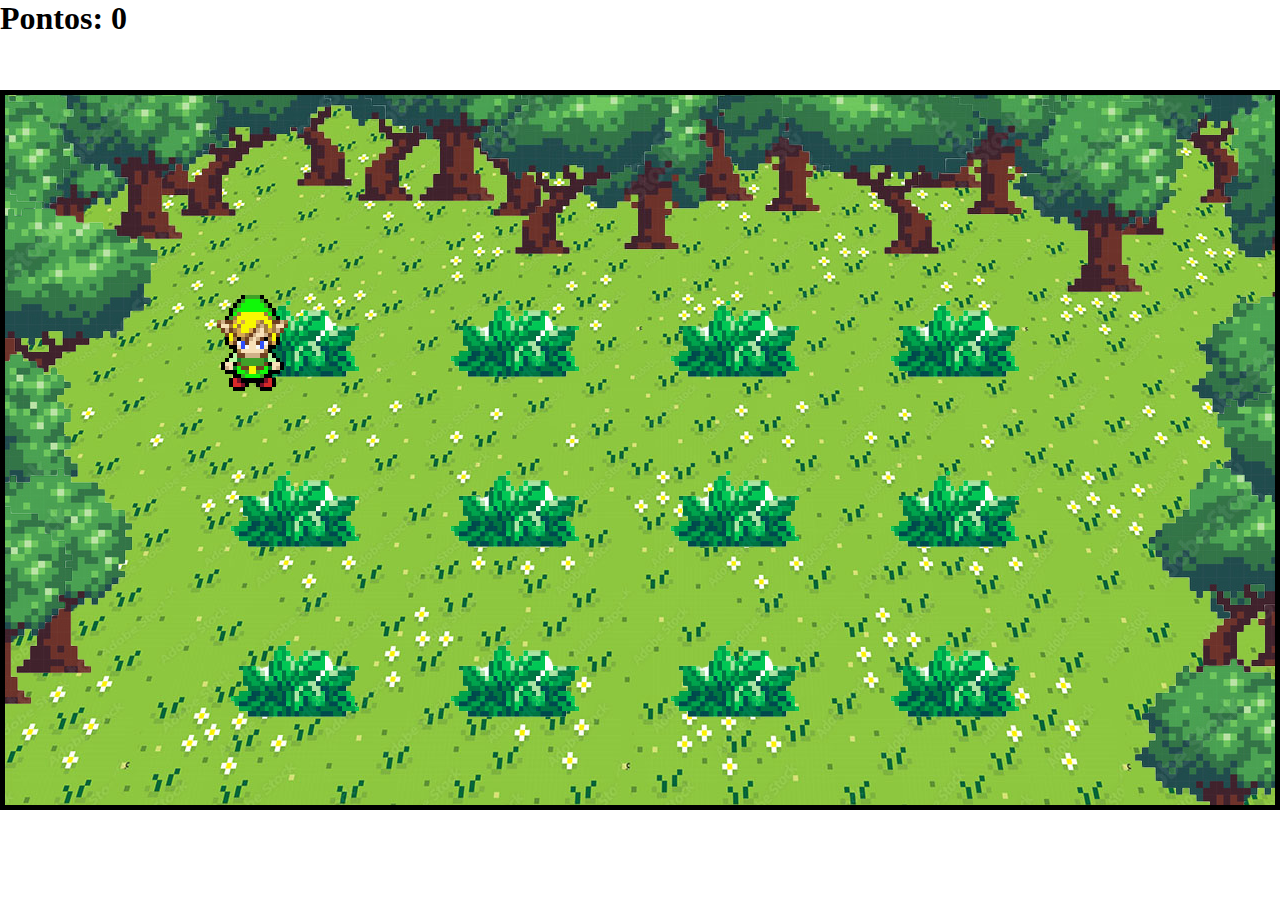
==== index.html @ 74672843 "Muita coisa" ====
<!DOCTYPE html>
<html lang="en">
<head>
    <meta charset="UTF-8">
    <meta name="viewport" content="width=device-width, initial-scale=1.0">
    <title>Document</title>
    <link rel="stylesheet" href="css/style.css">
</head>
<body>
    <div class="dados">
        <h1 id="pontos">Pontos: 0</h1>
    </div>
    <div id="wrapper">
        <canvas id="canvas1"></canvas>
        <img src="img/overlay.png" alt="overlay" id="overlay">
    </div>
    <img src="img/edd.png" alt="edd" id="edd">
    <img src="img/mato.png" alt="mato" id="mato">
    <img src="img/gato.png" alt="gato" id="gato">
    <img src="img/galinha.png" alt="galinha" id="galinha">
    <img src="img/pato.png" alt="pato" id="pato">
    <img src="img/vaca.png" alt="vaca" id="vaca">
    <img src="img/fantasma.png" alt="fantasma" id="fantasma">
    <img src="img/morcego.png" alt="morcego" id="morcego">
    <script src="js/script.js"></script>
</body>
</html>
---- css/style.css ----
*{
    margin: 0;
    padding: 0;
    box-sizing: border-box;
}

#wrapper{
    border: 5px solid black;
    width: 1280px;
    height: 720px;
    position: absolute;
    top: 50%;
    left: 50%;
    transform: translate(-50%, -50%);
    overflow: hidden;
}

canvas {
    background: url(../img/backgroundPW.jpg);
}

#overlay{
    position: absolute;
    top: 50%;
    left: 50%;
    transform: translate(-50%, -50%);
    pointer-events: none;
}

#edd, #mato, #gato, #galinha, #pato, #vaca, #fantasma, #morcego{
    display: none;
}
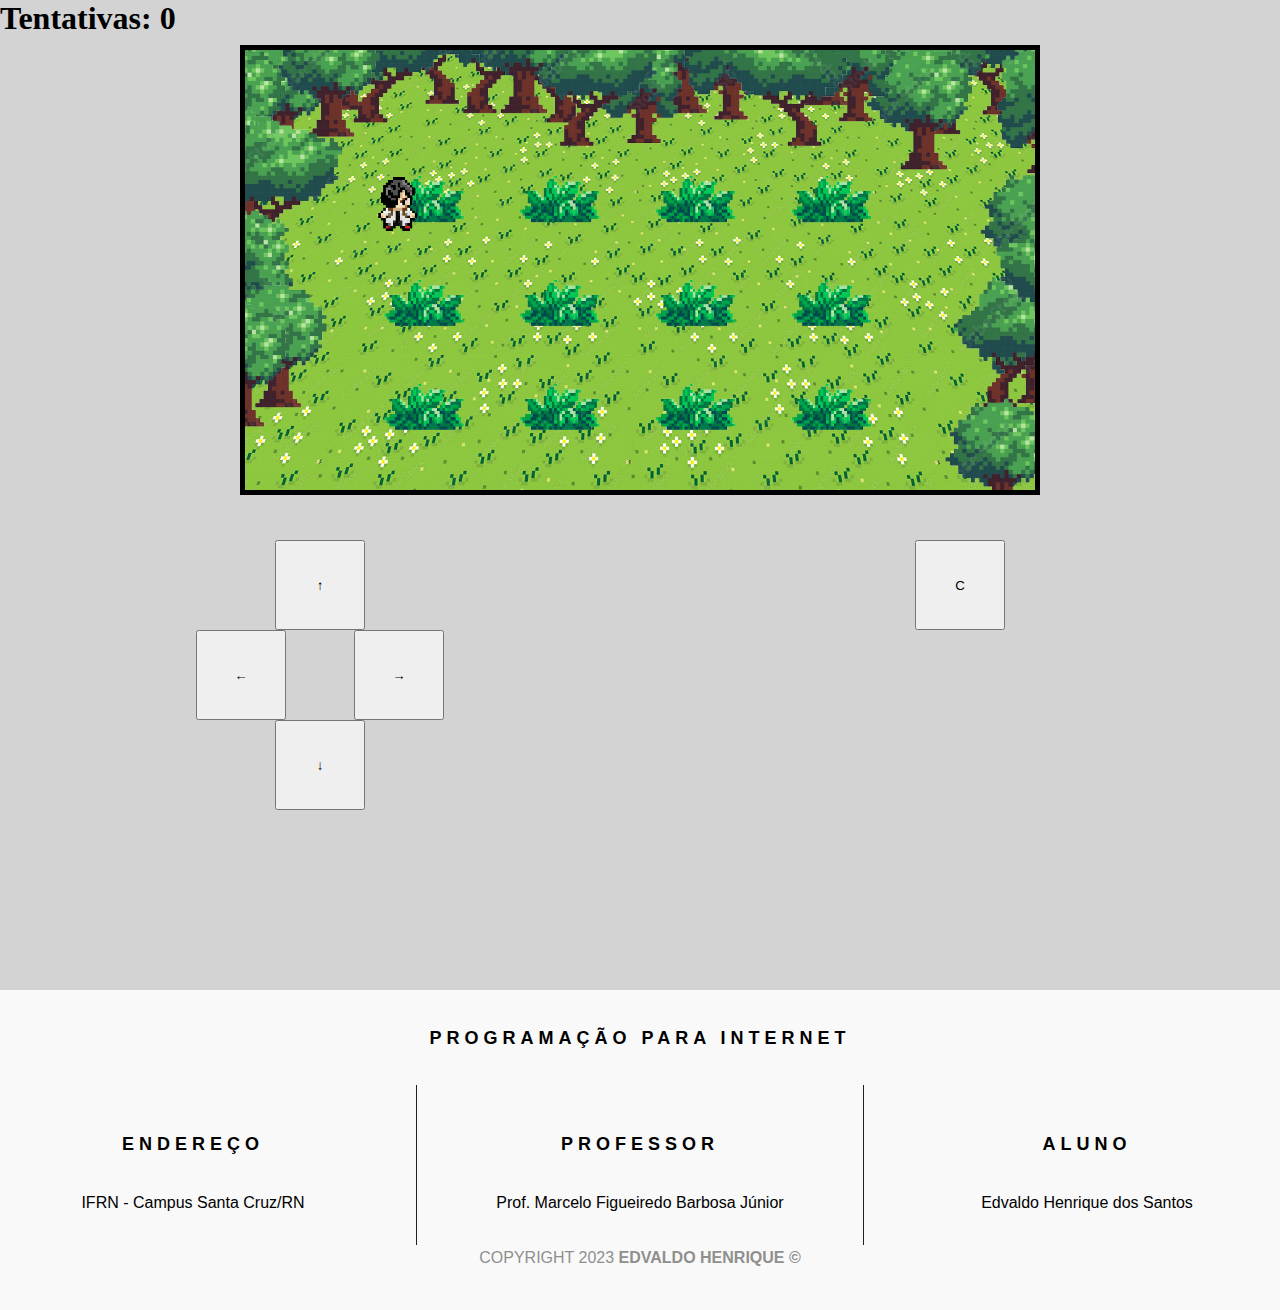
==== commit eec18635: "O jogo completo!" ====
--- a/index.html
+++ b/index.html
@@ -1,27 +1,87 @@
 <!DOCTYPE html>
 <html lang="en">
+
 <head>
     <meta charset="UTF-8">
     <meta name="viewport" content="width=device-width, initial-scale=1.0">
     <title>Document</title>
     <link rel="stylesheet" href="css/style.css">
+    <link rel="stylesheet" href="css/styleMobile.css">
 </head>
+
 <body>
-    <div class="dados">
-        <h1 id="pontos">Pontos: 0</h1>
+    <div class="jogodamemoria">
+        <div class="dados">
+            <h1 id="tentativas">Tentativas: 0</h1>
+        </div>
+        <div id="wrapper">
+            <canvas id="canvas1"></canvas>
+            <img src="img/overlay.png" alt="overlay" id="overlay">
+        </div>
     </div>
-    <div id="wrapper">
-        <canvas id="canvas1"></canvas>
-        <img src="img/overlay.png" alt="overlay" id="overlay">
+    <div class="controle">
+        <div class="esquerdaCon">
+            <div id="cima">
+                <button id="upArrow">↑</button>
+            </div>
+            <div class="meio">
+                <button id="leftArrow">←</button>
+                <button id="rightArrow">→</button>
+            </div>
+            <div class="baixo">
+            
+            <button id="downArrow">↓</button>
+            </div>
+        </div>
+        <div class="direitaCon">
+            <button id="keyC">C</button>
+        </div>
     </div>
-    <img src="img/edd.png" alt="edd" id="edd">
-    <img src="img/mato.png" alt="mato" id="mato">
-    <img src="img/gato.png" alt="gato" id="gato">
-    <img src="img/galinha.png" alt="galinha" id="galinha">
-    <img src="img/pato.png" alt="pato" id="pato">
-    <img src="img/vaca.png" alt="vaca" id="vaca">
-    <img src="img/fantasma.png" alt="fantasma" id="fantasma">
-    <img src="img/morcego.png" alt="morcego" id="morcego">
+    <div class="animais">
+        <img src="img/edd.png" alt="edd" id="edd">
+        <img src="img/mato.png" alt="mato" id="mato">
+        <img src="img/gato.png" alt="gato" id="gato">
+        <img src="img/galinha.png" alt="galinha" id="galinha">
+        <img src="img/pato.png" alt="pato" id="pato">
+        <img src="img/vaca.png" alt="vaca" id="vaca">
+        <img src="img/fantasma.png" alt="fantasma" id="fantasma">
+        <img src="img/morcego.png" alt="morcego" id="morcego">
+    </div>
+    <div></div>
+    <footer>
+        <div class="pezinho">
+            <h2>Programação para Internet</h2>
+            <div class="container">
+                <div class="divMetade">
+                    <div class="bloquinho">
+                        <h2>Endereço</h2>
+                        <p>IFRN - Campus Santa Cruz/RN</p>
+                    </div>
+                    <div class="divider">
+                        <img src="img/Linha.svg" title="Linha.svg" alt="Linha.svg">
+                    </div>
+                    <div class="bloquinho">
+                        <h2>Professor</h2>
+                        <p>Prof. Marcelo Figueiredo Barbosa Júnior</p>
+                    </div>
+                    <div class="divider">
+                        <img src="img/Linha.svg" title="Linha.svg" alt="Linha.svg">
+                    </div>
+                    <div class="bloquinho">
+                        <h2>Aluno</h2>
+                        <p>Edvaldo Henrique dos Santos</p>
+                    </div>
+                </div>
+            </div>
+        </div>
+        <div class="divisor">
+            <span class="divisor-linha"></span>
+        </div>
+        <div class="copyright">
+            <p>COPYRIGHT 2023 <strong>EDVALDO HENRIQUE &copy;</strong></p>
+        </div>
+    </footer>
     <script src="js/script.js"></script>
 </body>
+
 </html>--- a/css/style.css
+++ b/css/style.css
@@ -4,29 +4,135 @@
     box-sizing: border-box;
 }
 
-#wrapper{
-    border: 5px solid black;
-    width: 1280px;
-    height: 720px;
-    position: absolute;
-    top: 50%;
-    left: 50%;
-    transform: translate(-50%, -50%);
-    overflow: hidden;
+body{
+    background-color: #D3D3D3;
 }
 
-canvas {
-    background: url(../img/backgroundPW.jpg);
+.jogodamemoria {
+    height: 50vh;
+    width: 100%;
+    margin-bottom: 10vh;
 }
 
-#overlay{
+.dados {
+    height: 20vh;
+    width: 100%;
+}
+
+#wrapper {
+    max-width: 100vw;
+    border: 5px solid black;
+    position: absolute;
+    top: 5%;
+    left: 50%;
+    transform: translateX(-50%);
+    width: calc(50vh * (1280 / 720));
+    height: 50vh;
+    overflow: hidden;
+  }
+
+canvas {
+    background: url(../img/backgroundPW.jpg) center/cover;
+    width: 100%;
+    height: 100%;
+}
+
+#overlay {
     position: absolute;
     top: 50%;
     left: 50%;
     transform: translate(-50%, -50%);
     pointer-events: none;
+    width: 100%;
+    height: auto;
 }
 
 #edd, #mato, #gato, #galinha, #pato, #vaca, #fantasma, #morcego{
     display: none;
-}+}
+
+.controle{
+    height: 50vh;
+    width: 100%;
+    display: flex;
+    justify-content: center;
+    text-align: center;
+}
+
+.controle .esquerdaCon{
+    height: 100%;
+    width: 50vw;
+}
+.controle .direitaCon{
+    height: 100%;
+    width: 50vw;
+}
+
+.controle button{
+    height: 10vh;
+    width: 10vh;
+    margin: 0 2.5vw 0 2.5vw;
+}
+
+footer{
+    background-color: #f9f9f9;
+    padding: 20px 0 20px 0;
+}
+
+.copyright {
+    text-align: center;
+    margin-bottom: 20px;
+    color: #8F8F8E;
+    font-family: "Avenir", Sans-serif;
+    font-size: 16px;
+    font-weight: normal;
+    line-height: 25px;
+  }
+  
+  .pezinho h2 {
+    text-align: center;
+    font-family: 'Poppins', sans-serif;
+    font-weight: 600;
+    text-transform: uppercase;
+    font-size: 18px;
+    letter-spacing: 5px;
+    box-sizing: border-box;
+    margin-top: 1em;
+    margin-bottom: 2em;
+  }
+  
+  .pezinho .divMetade {
+    display: flex;
+    align-items: center;
+    justify-content: center;
+    text-align: center;
+  }
+  
+  .pezinho .divider {
+    display: none;
+  }
+  
+  .pezinho .divider {
+    width: 1px;
+    height: 100%;
+    margin: 0 30px;
+    display: flex;
+    align-items: center;
+  }
+  
+  .pezinho .divider img {
+    height: 10em;
+    width: 100%;
+    object-fit: cover;
+  }
+  
+  .bloquinho {
+    width: 400px;
+  }
+  
+  .bloquinho p {
+    font-size: 1rem;
+    font-family: "Avenir", Sans-serif;
+    font-weight: 400;
+    line-height: 1.5;
+  }--- a/css/styleMobile.css
+++ b/css/styleMobile.css
@@ -0,0 +1,109 @@
+@media screen and (max-width: 700px) {
+  *{
+    margin: 0;
+    padding: 0;
+    box-sizing: border-box;
+}
+
+.jogodamemoria {
+    height: 50vh;
+    width: 100%;
+    margin-bottom: 10vh;
+}
+
+.dados {
+    height: 20vh;
+    width: 100%;
+}
+
+#wrapper {
+  border: 5px solid black;
+  position: absolute;
+  top: 0;
+  left: 50%;
+  transform: translateX(-50%);
+  width: calc(50vh * (1280 / 720));
+  height: 50vw; 
+  overflow: hidden;
+}
+
+
+canvas {
+  background: url(../img/backgroundPW.jpg) center/cover;
+  width: 100%;
+  height: 100%;
+}
+
+#overlay {
+    position: absolute;
+    top: 50%;
+    left: 50%;
+    transform: translate(-50%, -50%);
+    pointer-events: none;
+    width: 100%;
+    height: auto;
+}
+
+#edd, #mato, #gato, #galinha, #pato, #vaca, #fantasma, #morcego{
+    display: none;
+}
+
+
+.copyright {
+    text-align: center;
+    margin-bottom: 20px;
+    color: #8F8F8E;
+    font-family: "Avenir", Sans-serif;
+    font-size: 16px;
+    font-weight: normal;
+    line-height: 25px;
+  }
+  
+  .pezinho h2 {
+    text-align: center;
+    font-family: 'Poppins', sans-serif;
+    font-weight: 600;
+    text-transform: uppercase;
+    font-size: 18px;
+    letter-spacing: 5px;
+    box-sizing: border-box;
+    margin-top: 1em;
+    margin-bottom: 2em;
+  }
+  
+  .pezinho .divMetade {
+    display: flex;
+    align-items: center;
+    justify-content: center;
+    text-align: center;
+  }
+  
+  .pezinho .divider {
+    display: none;
+  }
+  
+  .pezinho .divider {
+    width: 1px;
+    height: 100%;
+    margin: 0 30px;
+    display: flex;
+    align-items: center;
+  }
+  
+  .pezinho .divider img {
+    height: 10em;
+    width: 100%;
+    object-fit: cover;
+  }
+  
+  .bloquinho {
+    width: 400px;
+  }
+  
+  .bloquinho p {
+    font-size: 1rem;
+    font-family: "Avenir", Sans-serif;
+    font-weight: 400;
+    line-height: 1.5;
+  }
+}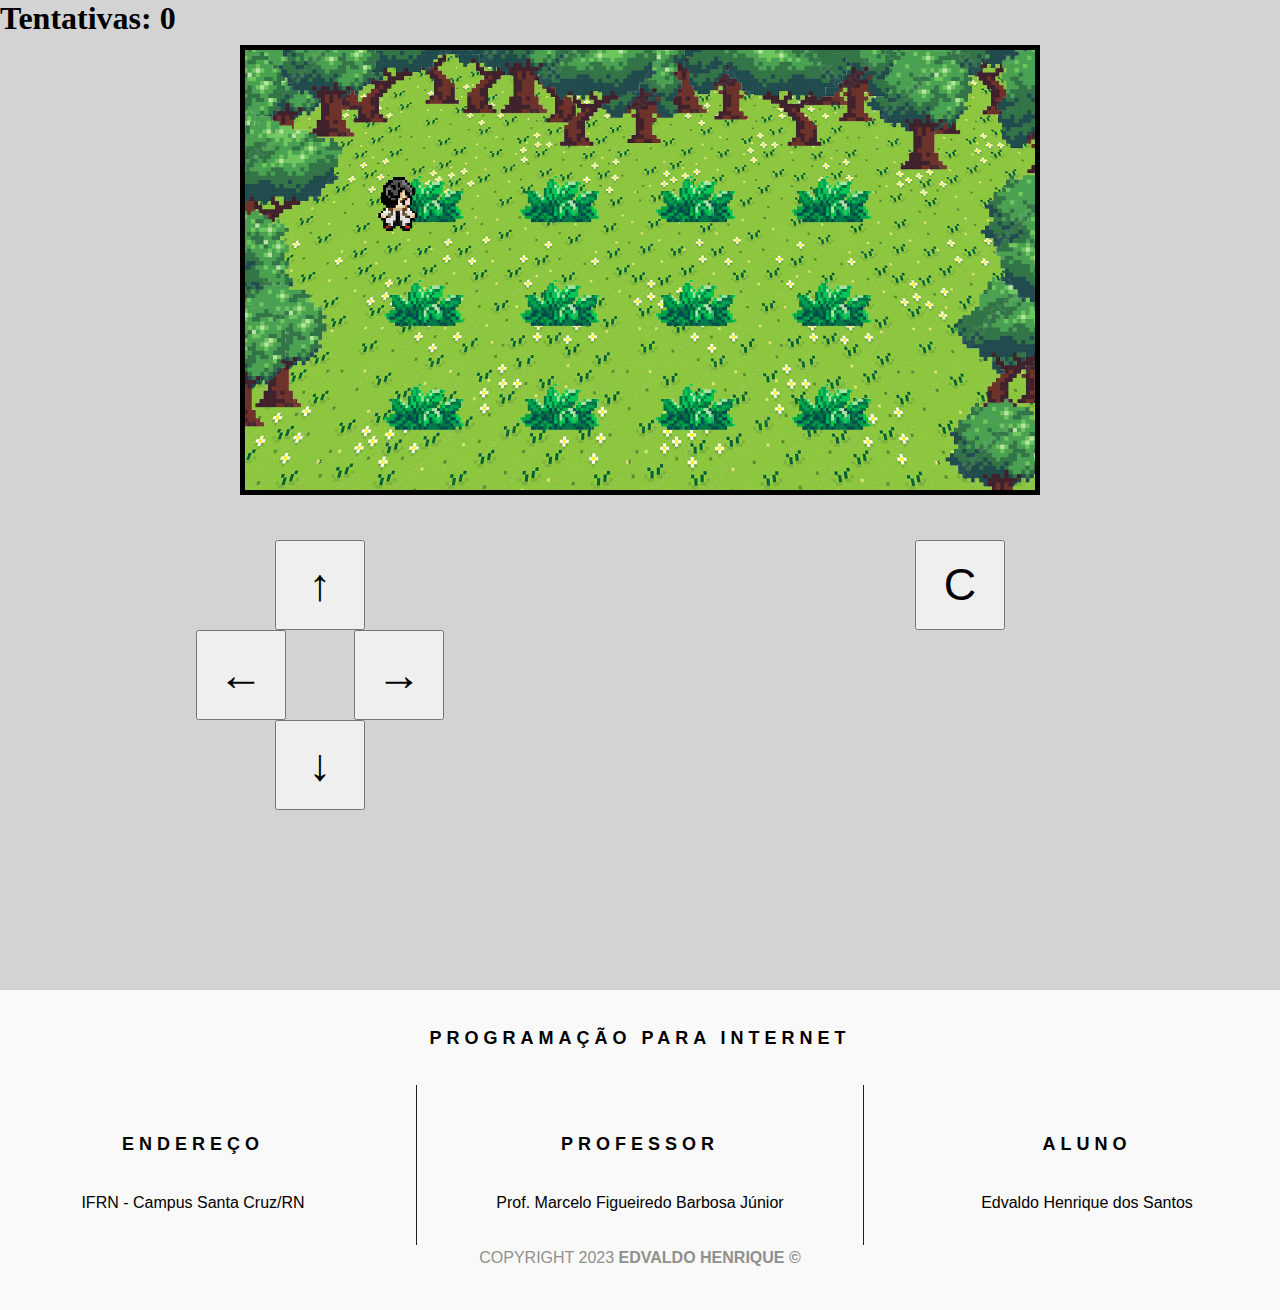
==== commit a2e3624f: "Últimos toques" ====
--- a/index.html
+++ b/index.html
@@ -4,9 +4,10 @@
 <head>
     <meta charset="UTF-8">
     <meta name="viewport" content="width=device-width, initial-scale=1.0">
-    <title>Document</title>
+    <title>Eddy - MG</title>
     <link rel="stylesheet" href="css/style.css">
     <link rel="stylesheet" href="css/styleMobile.css">
+    <link rel="icon" type="image/png" href="img/ico.jpg"/>
 </head>
 
 <body>
--- a/css/style.css
+++ b/css/style.css
@@ -72,6 +72,7 @@
     height: 10vh;
     width: 10vh;
     margin: 0 2.5vw 0 2.5vw;
+    font-size: 5vh;
 }
 
 footer{
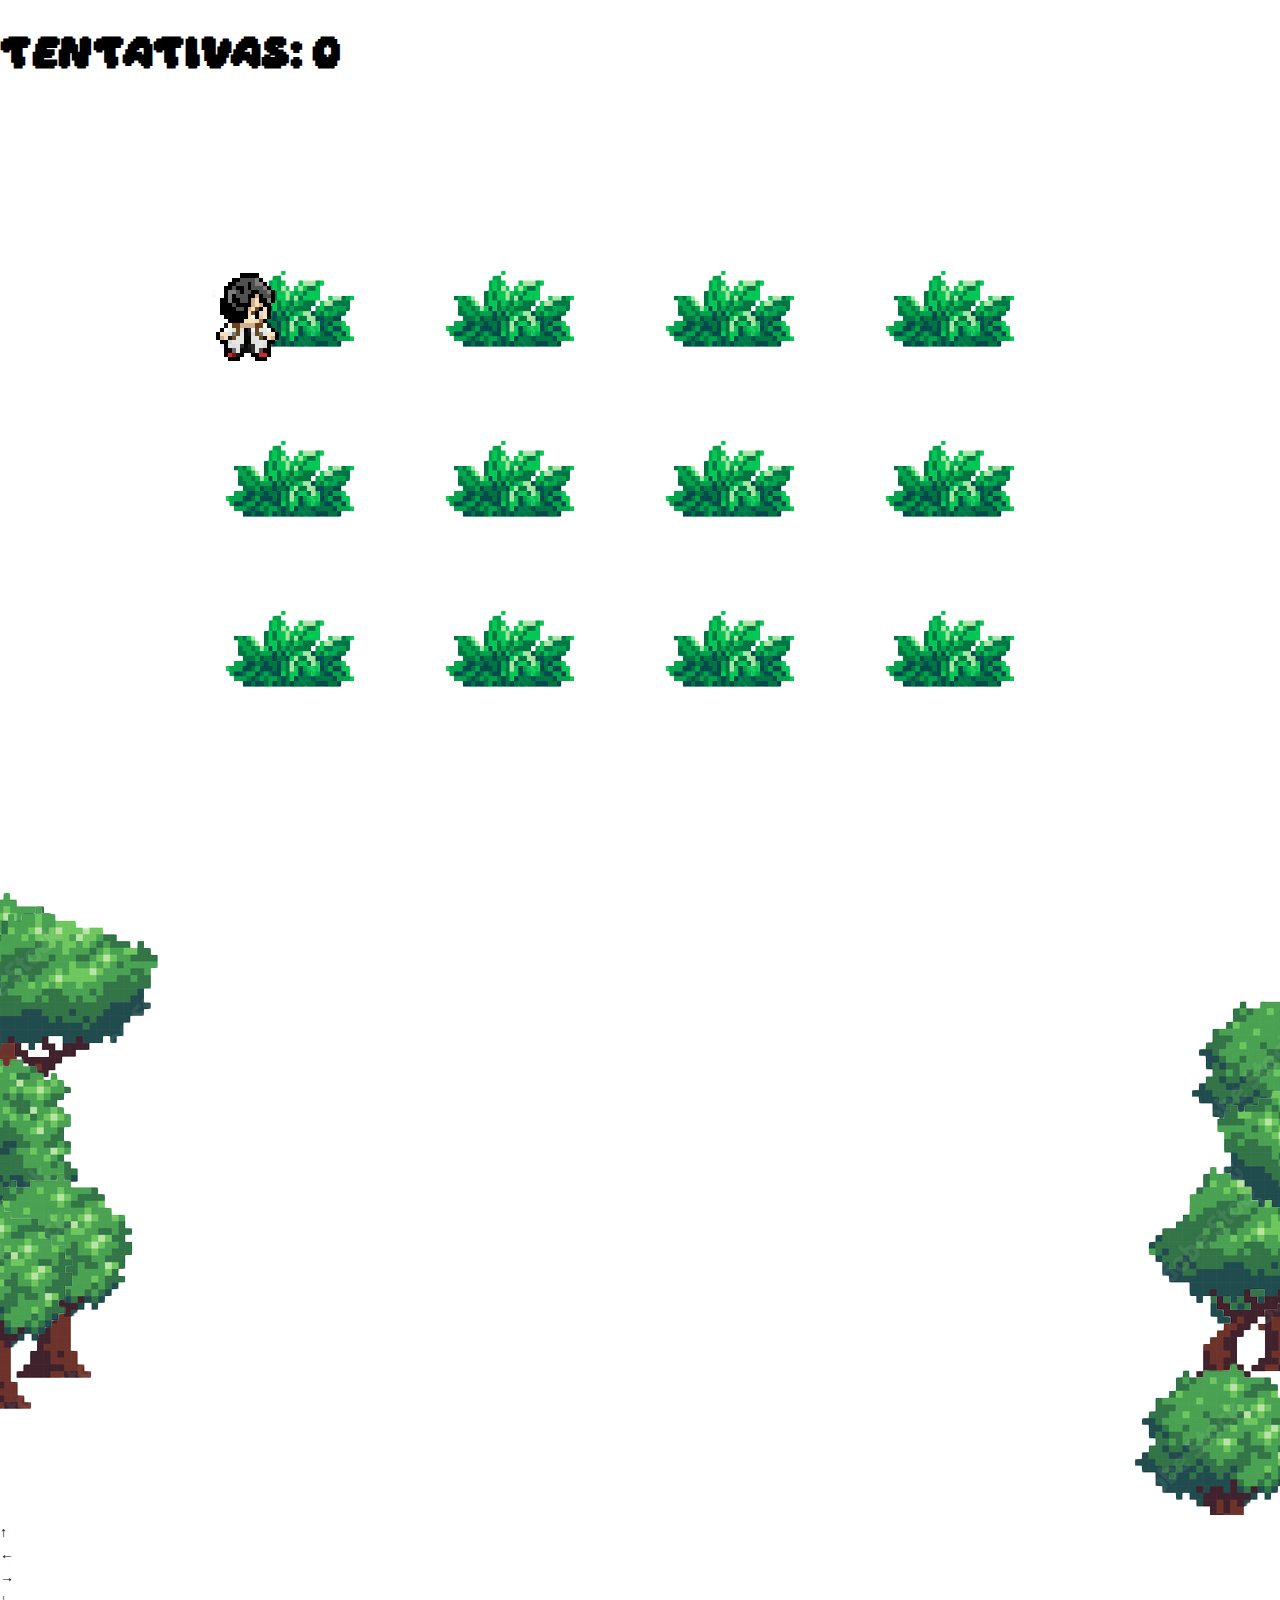
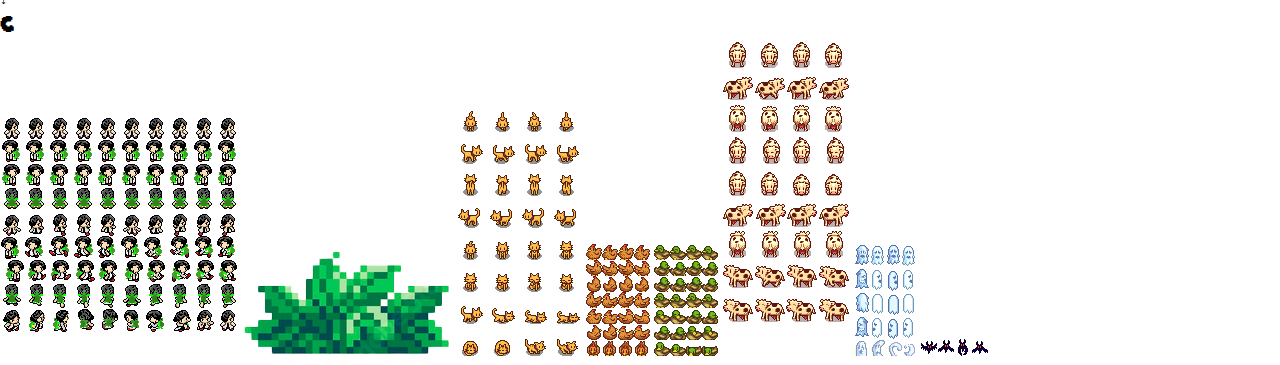
==== commit 1bd17001: ":hammer: refactor: update HTML and CSS organization, update part of JS" ====
--- a/index.html
+++ b/index.html
@@ -1,88 +1,54 @@
 <!DOCTYPE html>
-<html lang="en">
+<html lang="pt-BR">
+  <head>
+    <meta charset="UTF-8" />
+    <meta name="viewport" content="width=device-width, initial-scale=1.0" />
 
-<head>
-    <meta charset="UTF-8">
-    <meta name="viewport" content="width=device-width, initial-scale=1.0">
-    <title>Eddy - MG</title>
-    <link rel="stylesheet" href="css/style.css">
-    <link rel="stylesheet" href="css/styleMobile.css">
-    <link rel="icon" type="image/png" href="img/ico.jpg"/>
-</head>
+    <link rel="stylesheet" href="./styles/sass/app.css" />
+    <link rel="icon" type="image/png" href="./assets/ico.png" />
+    <script defer src="./scripts/script.js"></script>
 
-<body>
+    <title>Memory Game RPG - Eddig</title>
+  </head>
+  <body>
+    <section id="memory-game">
+      <h2 id="flips"></h2>
+    </section>
     <div class="jogodamemoria">
-        <div class="dados">
-            <h1 id="tentativas">Tentativas: 0</h1>
-        </div>
-        <div id="wrapper">
-            <canvas id="canvas1"></canvas>
-            <img src="img/overlay.png" alt="overlay" id="overlay">
-        </div>
+      <div class="dados">
+        <h1 id="tentativas">Tentativas: 0</h1>
+      </div>
+      <div id="wrapper">
+        <canvas id="canvas1"></canvas>
+        <img src="./assets/images/overlay.png" alt="overlay" id="overlay" />
+      </div>
     </div>
     <div class="controle">
-        <div class="esquerdaCon">
-            <div id="cima">
-                <button id="upArrow">↑</button>
-            </div>
-            <div class="meio">
-                <button id="leftArrow">←</button>
-                <button id="rightArrow">→</button>
-            </div>
-            <div class="baixo">
-            
-            <button id="downArrow">↓</button>
-            </div>
+      <div class="esquerdaCon">
+        <div id="cima">
+          <button id="upArrow">↑</button>
         </div>
-        <div class="direitaCon">
-            <button id="keyC">C</button>
+        <div class="meio">
+          <button id="leftArrow">←</button>
+          <button id="rightArrow">→</button>
         </div>
+        <div class="baixo">
+          <button id="downArrow">↓</button>
+        </div>
+      </div>
+      <div class="direitaCon">
+        <button id="keyC">C</button>
+      </div>
     </div>
     <div class="animais">
-        <img src="img/edd.png" alt="edd" id="edd">
-        <img src="img/mato.png" alt="mato" id="mato">
-        <img src="img/gato.png" alt="gato" id="gato">
-        <img src="img/galinha.png" alt="galinha" id="galinha">
-        <img src="img/pato.png" alt="pato" id="pato">
-        <img src="img/vaca.png" alt="vaca" id="vaca">
-        <img src="img/fantasma.png" alt="fantasma" id="fantasma">
-        <img src="img/morcego.png" alt="morcego" id="morcego">
+      <img src="./assets/sprites/edd.png" alt="edd" id="edd" />
+      <img src="./assets/sprites/grass.png" alt="mato" id="mato" />
+      <img src="./assets/sprites/cat.png" alt="gato" id="gato" />
+      <img src="./assets/sprites/hen.png" alt="galinha" id="galinha" />
+      <img src="./assets/sprites/duck.png" alt="pato" id="pato" />
+      <img src="./assets/sprites/cow.png" alt="vaca" id="vaca" />
+      <img src="./assets/sprites/ghost.png" alt="fantasma" id="fantasma" />
+      <img src="./assets/sprites/bat.png" alt="morcego" id="morcego" />
     </div>
-    <div></div>
-    <footer>
-        <div class="pezinho">
-            <h2>Programação para Internet</h2>
-            <div class="container">
-                <div class="divMetade">
-                    <div class="bloquinho">
-                        <h2>Endereço</h2>
-                        <p>IFRN - Campus Santa Cruz/RN</p>
-                    </div>
-                    <div class="divider">
-                        <img src="img/Linha.svg" title="Linha.svg" alt="Linha.svg">
-                    </div>
-                    <div class="bloquinho">
-                        <h2>Professor</h2>
-                        <p>Prof. Marcelo Figueiredo Barbosa Júnior</p>
-                    </div>
-                    <div class="divider">
-                        <img src="img/Linha.svg" title="Linha.svg" alt="Linha.svg">
-                    </div>
-                    <div class="bloquinho">
-                        <h2>Aluno</h2>
-                        <p>Edvaldo Henrique dos Santos</p>
-                    </div>
-                </div>
-            </div>
-        </div>
-        <div class="divisor">
-            <span class="divisor-linha"></span>
-        </div>
-        <div class="copyright">
-            <p>COPYRIGHT 2023 <strong>EDVALDO HENRIQUE &copy;</strong></p>
-        </div>
-    </footer>
-    <script src="js/script.js"></script>
-</body>
-
-</html>+  </body>
+</html>
--- a/styles/sass/app.css
+++ b/styles/sass/app.css
@@ -0,0 +1,241 @@
+* {
+  padding: 0;
+  margin: 0;
+  box-sizing: border-box;
+}
+
+:root {
+  --colors-memory-ligth: #f6f8fc;
+  --colors-memory-medium: #e9ebf0;
+  --colors-memory-dark: #0d1e2f;
+  --colors-red: #ff5350;
+  --colors-yellow: #ffc300;
+  --colors-gray-600: #8b9296;
+  --colors-black: #000000;
+  --colors-white: #ffffff;
+  --space-px: 1px;
+  --space-1: 0.25rem;
+  --space-2: 0.5rem;
+  --space-3: 0.75rem;
+  --space-4: 1rem;
+  --space-5: 1.25rem;
+  --space-6: 1.5rem;
+  --space-7: 1.75rem;
+  --space-8: 2rem;
+  --space-9: 2.25rem;
+  --space-10: 2.5rem;
+  --space-12: 3rem;
+  --space-14: 3.5rem;
+  --space-16: 4rem;
+  --space-18: 4.5rem;
+  --space-20: 5rem;
+  --space-24: 6rem;
+  --space-26: 6.5rem;
+  --space-28: 7rem;
+  --space-32: 8rem;
+  --space-36: 9rem;
+  --space-40: 10rem;
+  --space-50: 12.5rem;
+  --space-64: 16rem;
+  --space-80: 20rem;
+  --font-size-xxs: 0.625rem;
+  --font-size-xs: 0.75rem;
+  --font-size-sm: 0.875rem;
+  --font-size-md: 1rem;
+  --font-size-lg: 1.125rem;
+  --font-size-xl: 1.25rem;
+  --font-size-2xl: 1.5rem;
+  --font-size-4xl: 2rem;
+  --font-size-5xl: 2.25rem;
+  --font-size-6xl: 3rem;
+  --font-size-7xl: 4rem;
+  --font-size-8xl: 4.5rem;
+  --font-size-9xl: 6rem;
+  --font-weight-light: 300;
+  --font-weight-medium: 400;
+  --font-weight-bold: bold;
+  --line-height-shorter: 90%;
+  --line-height-short: 110%;
+  --line-height-base: 130%;
+  --line-height-tall: 160%;
+  --border-width-thin: 1px;
+  --border-width-medium: 2px;
+  --border-width-thick: 4px;
+  --border-width-heavy: 8px;
+  --radii-xs: 2.5px;
+  --radii-sm: 4px;
+  --radii-md: 10px;
+  --radii-lg: 20px;
+  --radii-full: 999999px;
+  --opacity-default: 100%;
+  --opacity-semi-opaque: 90%;
+  --opacity-intense: 75%;
+  --opacity-medium: 50%;
+  --opacity-light: 25%;
+  --opacity-semi-transparent: 10%;
+  --z-index-very-hide: -100;
+  --z-index-hide: -1;
+  --z-index-overlay: 9995;
+  --z-index-modal: 9999;
+}
+
+@media screen and (max-width: 1080px) {
+  html {
+    font-size: 93.75%;
+  }
+}
+@media screen and (max-width: 720px) {
+  html {
+    font-size: 87.5%;
+  }
+}
+@font-face {
+  font-family: "Day Dream";
+  src: url("../../assets/fonts/Daydream.ttf");
+}
+body {
+  width: 100%;
+  background: url("/icons/background.svg") var(--colors-pokedex-ligth) no-repeat content-box fixed;
+  background-size: auto 80%;
+  background-position: -20vh -20vh;
+}
+
+body,
+input,
+textarea,
+button {
+  font-family: "Day Dream";
+  font-size: var(--font-size-sm);
+  color: var(--colors-pokedex-dark);
+  line-height: var(--line-height-tall);
+}
+
+h1,
+h2,
+h3,
+h4,
+h5,
+h6 {
+  line-height: var(--line-height-shorter);
+}
+
+button {
+  cursor: pointer;
+  border: none;
+  background: none;
+  display: flex;
+  align-items: center;
+  justify-content: center;
+}
+
+a {
+  text-decoration: none;
+  color: inherit;
+}
+
+ul {
+  list-style: none;
+}
+
+::-moz-selection {
+  color: var(--colors-memory-ligth);
+  background: var(--colors-red);
+}
+
+::selection {
+  color: var(--colors-memory-ligth);
+  background: var(--colors-red);
+}
+
+::-webkit-scrollbar {
+  width: 14px;
+  height: 14px;
+}
+
+::-webkit-scrollbar-thumb {
+  background: var(--colors-gray-600);
+  border-radius: var(--radii-full);
+  border: 4px solid var(--colors-memory-ligth);
+}
+
+input::-moz-placeholder {
+  -moz-user-select: none;
+       user-select: none;
+}
+
+a,
+img,
+svg,
+button,
+iframe,
+input::placeholder {
+  -webkit-user-select: none;
+     -moz-user-select: none;
+          user-select: none;
+}
+
+.wrapper {
+  position: relative;
+  max-width: 34rem;
+  width: 100%;
+  margin: 0 auto;
+  display: flex;
+  align-items: center;
+  justify-content: space-between;
+}
+
+#memory-game {
+  width: 100%;
+  margin-top: var(--space-10);
+}
+#memory-game .wrapper {
+  flex-direction: column;
+  align-items: flex-start;
+}
+#memory-game .flips {
+  margin-bottom: var(--space-4);
+}
+#memory-game canvas {
+  width: 100%;
+  background: url("../../assets/images/background.jpg") center/cover;
+  border-radius: var(--radii-sm);
+}
+#memory-game .overlay {
+  position: absolute;
+  top: 0;
+  left: 0;
+  width: 100%;
+  height: 100%;
+}
+
+#controls {
+  margin-top: var(--space-12);
+}
+#controls .moveKeys button {
+  width: var(--space-10);
+  aspect-ratio: 1/1;
+  border-radius: var(--radii-sm);
+  background: var(--colors-red);
+}
+#controls .moveKeys button img {
+  width: 50%;
+}
+#controls .moveKeys #up,
+#controls .moveKeys #down {
+  margin: 0 var(--space-10);
+}
+#controls .moveKeys .middle {
+  display: flex;
+  gap: var(--space-10);
+  align-items: center;
+}
+#controls .actionKeys button {
+  width: var(--space-10);
+  aspect-ratio: 1/1;
+  border-radius: var(--radii-full);
+  background: var(--colors-yellow);
+}
+
+.sprites img {
+  display: none;
+}/*# sourceMappingURL=app.css.map */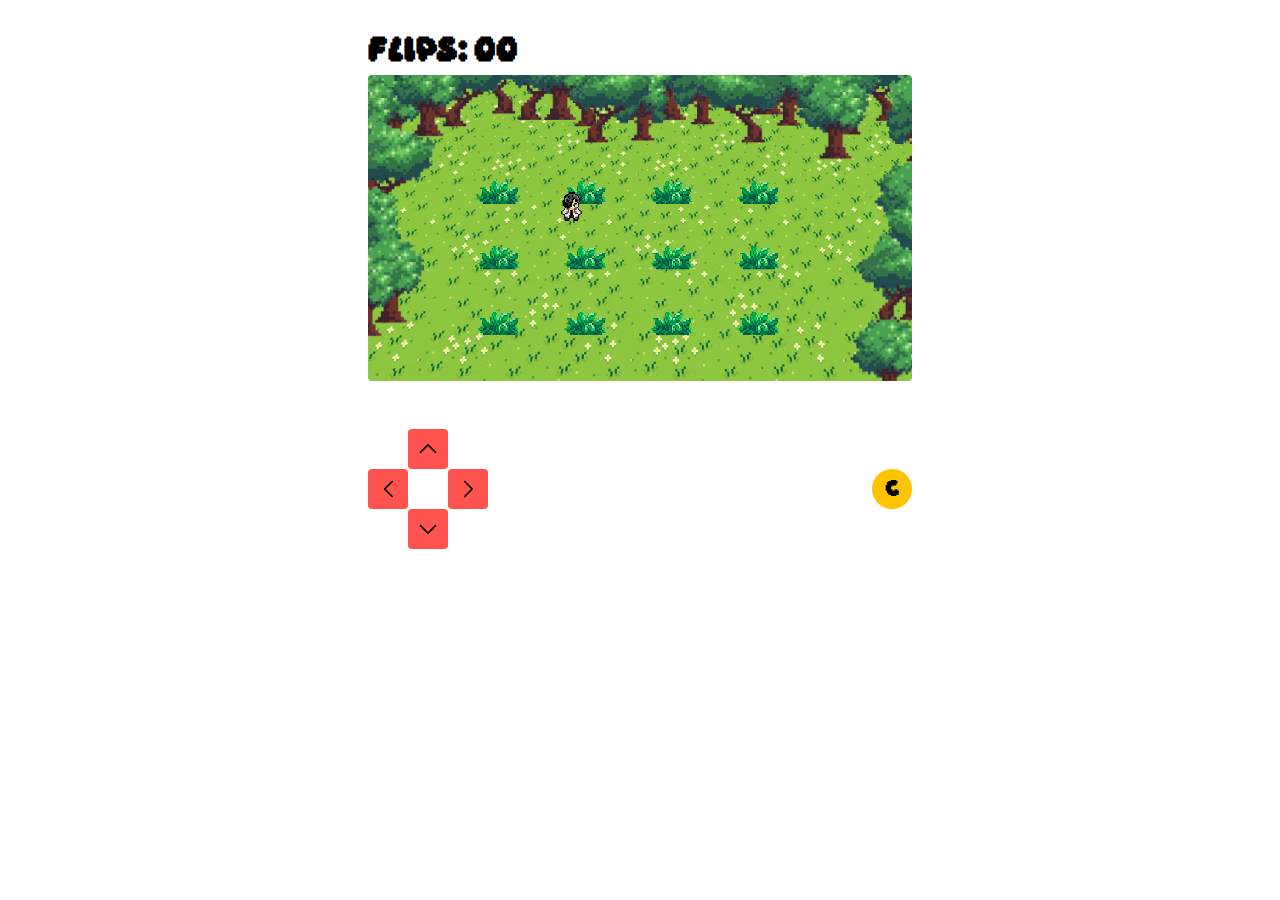
==== commit 7ea16077: ":hammer: refactor: update JS code, adjust readme, rename files" ====
--- a/index.html
+++ b/index.html
@@ -12,43 +12,50 @@
   </head>
   <body>
     <section id="memory-game">
-      <h2 id="flips"></h2>
+      <div class="wrapper">
+        <h2 class="flips">Flips: <span>00</span></h2>
+        <canvas id="game"></canvas>
+        <img src="./assets/images/overlay.png" alt="overlay" class="overlay" />
+      </div>
     </section>
-    <div class="jogodamemoria">
-      <div class="dados">
-        <h1 id="tentativas">Tentativas: 0</h1>
-      </div>
-      <div id="wrapper">
-        <canvas id="canvas1"></canvas>
-        <img src="./assets/images/overlay.png" alt="overlay" id="overlay" />
-      </div>
-    </div>
-    <div class="controle">
-      <div class="esquerdaCon">
-        <div id="cima">
-          <button id="upArrow">↑</button>
+    <section id="controls">
+      <div class="wrapper">
+        <div class="moveKeys">
+          <button id="up">
+            <img src="./assets/icons/chevron-up.svg" alt="control chevron" />
+          </button>
+          <div class="middle">
+            <button id="left">
+              <img
+                src="./assets/icons/chevron-left.svg"
+                alt="control chevron"
+              />
+            </button>
+            <button id="right">
+              <img
+                src="./assets/icons/chevron-right.svg"
+                alt="control chevron"
+              />
+            </button>
+          </div>
+          <button id="down">
+            <img src="./assets/icons/chevron-down.svg" alt="control chevron" />
+          </button>
         </div>
-        <div class="meio">
-          <button id="leftArrow">←</button>
-          <button id="rightArrow">→</button>
-        </div>
-        <div class="baixo">
-          <button id="downArrow">↓</button>
+        <div class="actionKeys">
+          <button id="c">C</button>
         </div>
       </div>
-      <div class="direitaCon">
-        <button id="keyC">C</button>
-      </div>
-    </div>
-    <div class="animais">
-      <img src="./assets/sprites/edd.png" alt="edd" id="edd" />
-      <img src="./assets/sprites/grass.png" alt="mato" id="mato" />
-      <img src="./assets/sprites/cat.png" alt="gato" id="gato" />
-      <img src="./assets/sprites/hen.png" alt="galinha" id="galinha" />
-      <img src="./assets/sprites/duck.png" alt="pato" id="pato" />
-      <img src="./assets/sprites/cow.png" alt="vaca" id="vaca" />
-      <img src="./assets/sprites/ghost.png" alt="fantasma" id="fantasma" />
-      <img src="./assets/sprites/bat.png" alt="morcego" id="morcego" />
+    </section>
+    <div class="sprites">
+      <img src="./assets/sprites/edd.png" alt="player" id="player" />
+      <img src="./assets/sprites/grass.png" alt="grass" id="grass" />
+      <img src="./assets/sprites/cat.png" alt="cat" id="cat" />
+      <img src="./assets/sprites/hen.png" alt="hen" id="hen" />
+      <img src="./assets/sprites/duck.png" alt="duck" id="duck" />
+      <img src="./assets/sprites/cow.png" alt="cow" id="cow" />
+      <img src="./assets/sprites/ghost.png" alt="ghost" id="ghost" />
+      <img src="./assets/sprites/bat.png" alt="bat" id="bat" />
     </div>
   </body>
 </html>
--- a/styles/sass/app.css
+++ b/styles/sass/app.css
@@ -202,10 +202,9 @@
 }
 #memory-game .overlay {
   position: absolute;
-  top: 0;
+  bottom: 0;
   left: 0;
   width: 100%;
-  height: 100%;
 }
 
 #controls {
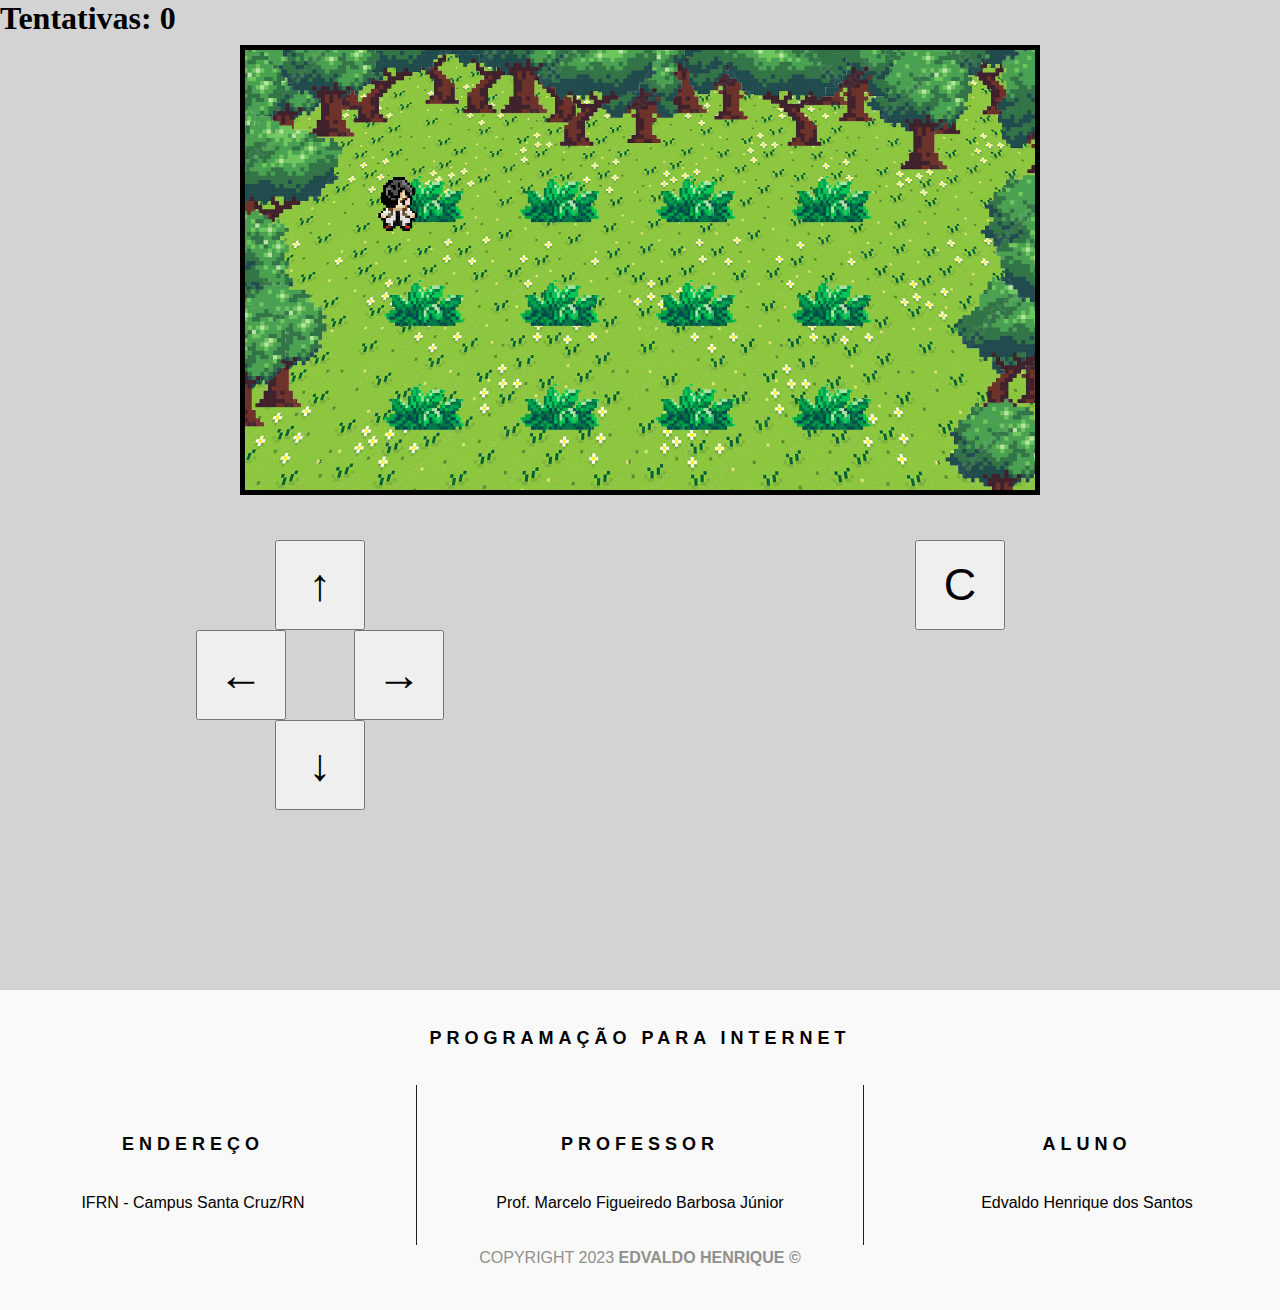
==== commit 5fa4d0d8: "Revert "Refactor entire site"" ====
--- a/index.html
+++ b/index.html
@@ -1,61 +1,88 @@
 <!DOCTYPE html>
-<html lang="pt-BR">
-  <head>
-    <meta charset="UTF-8" />
-    <meta name="viewport" content="width=device-width, initial-scale=1.0" />
+<html lang="en">
 
-    <link rel="stylesheet" href="./styles/sass/app.css" />
-    <link rel="icon" type="image/png" href="./assets/ico.png" />
-    <script defer src="./scripts/script.js"></script>
+<head>
+    <meta charset="UTF-8">
+    <meta name="viewport" content="width=device-width, initial-scale=1.0">
+    <title>Eddy - MG</title>
+    <link rel="stylesheet" href="css/style.css">
+    <link rel="stylesheet" href="css/styleMobile.css">
+    <link rel="icon" type="image/png" href="img/ico.jpg"/>
+</head>
 
-    <title>Memory Game RPG - Eddig</title>
-  </head>
-  <body>
-    <section id="memory-game">
-      <div class="wrapper">
-        <h2 class="flips">Flips: <span>00</span></h2>
-        <canvas id="game"></canvas>
-        <img src="./assets/images/overlay.png" alt="overlay" class="overlay" />
-      </div>
-    </section>
-    <section id="controls">
-      <div class="wrapper">
-        <div class="moveKeys">
-          <button id="up">
-            <img src="./assets/icons/chevron-up.svg" alt="control chevron" />
-          </button>
-          <div class="middle">
-            <button id="left">
-              <img
-                src="./assets/icons/chevron-left.svg"
-                alt="control chevron"
-              />
-            </button>
-            <button id="right">
-              <img
-                src="./assets/icons/chevron-right.svg"
-                alt="control chevron"
-              />
-            </button>
-          </div>
-          <button id="down">
-            <img src="./assets/icons/chevron-down.svg" alt="control chevron" />
-          </button>
+<body>
+    <div class="jogodamemoria">
+        <div class="dados">
+            <h1 id="tentativas">Tentativas: 0</h1>
         </div>
-        <div class="actionKeys">
-          <button id="c">C</button>
+        <div id="wrapper">
+            <canvas id="canvas1"></canvas>
+            <img src="img/overlay.png" alt="overlay" id="overlay">
         </div>
-      </div>
-    </section>
-    <div class="sprites">
-      <img src="./assets/sprites/edd.png" alt="player" id="player" />
-      <img src="./assets/sprites/grass.png" alt="grass" id="grass" />
-      <img src="./assets/sprites/cat.png" alt="cat" id="cat" />
-      <img src="./assets/sprites/hen.png" alt="hen" id="hen" />
-      <img src="./assets/sprites/duck.png" alt="duck" id="duck" />
-      <img src="./assets/sprites/cow.png" alt="cow" id="cow" />
-      <img src="./assets/sprites/ghost.png" alt="ghost" id="ghost" />
-      <img src="./assets/sprites/bat.png" alt="bat" id="bat" />
     </div>
-  </body>
-</html>
+    <div class="controle">
+        <div class="esquerdaCon">
+            <div id="cima">
+                <button id="upArrow">↑</button>
+            </div>
+            <div class="meio">
+                <button id="leftArrow">←</button>
+                <button id="rightArrow">→</button>
+            </div>
+            <div class="baixo">
+            
+            <button id="downArrow">↓</button>
+            </div>
+        </div>
+        <div class="direitaCon">
+            <button id="keyC">C</button>
+        </div>
+    </div>
+    <div class="animais">
+        <img src="img/edd.png" alt="edd" id="edd">
+        <img src="img/mato.png" alt="mato" id="mato">
+        <img src="img/gato.png" alt="gato" id="gato">
+        <img src="img/galinha.png" alt="galinha" id="galinha">
+        <img src="img/pato.png" alt="pato" id="pato">
+        <img src="img/vaca.png" alt="vaca" id="vaca">
+        <img src="img/fantasma.png" alt="fantasma" id="fantasma">
+        <img src="img/morcego.png" alt="morcego" id="morcego">
+    </div>
+    <div></div>
+    <footer>
+        <div class="pezinho">
+            <h2>Programação para Internet</h2>
+            <div class="container">
+                <div class="divMetade">
+                    <div class="bloquinho">
+                        <h2>Endereço</h2>
+                        <p>IFRN - Campus Santa Cruz/RN</p>
+                    </div>
+                    <div class="divider">
+                        <img src="img/Linha.svg" title="Linha.svg" alt="Linha.svg">
+                    </div>
+                    <div class="bloquinho">
+                        <h2>Professor</h2>
+                        <p>Prof. Marcelo Figueiredo Barbosa Júnior</p>
+                    </div>
+                    <div class="divider">
+                        <img src="img/Linha.svg" title="Linha.svg" alt="Linha.svg">
+                    </div>
+                    <div class="bloquinho">
+                        <h2>Aluno</h2>
+                        <p>Edvaldo Henrique dos Santos</p>
+                    </div>
+                </div>
+            </div>
+        </div>
+        <div class="divisor">
+            <span class="divisor-linha"></span>
+        </div>
+        <div class="copyright">
+            <p>COPYRIGHT 2023 <strong>EDVALDO HENRIQUE &copy;</strong></p>
+        </div>
+    </footer>
+    <script src="js/script.js"></script>
+</body>
+
+</html>--- a/css/style.css
+++ b/css/style.css
@@ -0,0 +1,139 @@
+*{
+    margin: 0;
+    padding: 0;
+    box-sizing: border-box;
+}
+
+body{
+    background-color: #D3D3D3;
+}
+
+.jogodamemoria {
+    height: 50vh;
+    width: 100%;
+    margin-bottom: 10vh;
+}
+
+.dados {
+    height: 20vh;
+    width: 100%;
+}
+
+#wrapper {
+    max-width: 100vw;
+    border: 5px solid black;
+    position: absolute;
+    top: 5%;
+    left: 50%;
+    transform: translateX(-50%);
+    width: calc(50vh * (1280 / 720));
+    height: 50vh;
+    overflow: hidden;
+  }
+
+canvas {
+    background: url(../img/backgroundPW.jpg) center/cover;
+    width: 100%;
+    height: 100%;
+}
+
+#overlay {
+    position: absolute;
+    top: 50%;
+    left: 50%;
+    transform: translate(-50%, -50%);
+    pointer-events: none;
+    width: 100%;
+    height: auto;
+}
+
+#edd, #mato, #gato, #galinha, #pato, #vaca, #fantasma, #morcego{
+    display: none;
+}
+
+.controle{
+    height: 50vh;
+    width: 100%;
+    display: flex;
+    justify-content: center;
+    text-align: center;
+}
+
+.controle .esquerdaCon{
+    height: 100%;
+    width: 50vw;
+}
+.controle .direitaCon{
+    height: 100%;
+    width: 50vw;
+}
+
+.controle button{
+    height: 10vh;
+    width: 10vh;
+    margin: 0 2.5vw 0 2.5vw;
+    font-size: 5vh;
+}
+
+footer{
+    background-color: #f9f9f9;
+    padding: 20px 0 20px 0;
+}
+
+.copyright {
+    text-align: center;
+    margin-bottom: 20px;
+    color: #8F8F8E;
+    font-family: "Avenir", Sans-serif;
+    font-size: 16px;
+    font-weight: normal;
+    line-height: 25px;
+  }
+  
+  .pezinho h2 {
+    text-align: center;
+    font-family: 'Poppins', sans-serif;
+    font-weight: 600;
+    text-transform: uppercase;
+    font-size: 18px;
+    letter-spacing: 5px;
+    box-sizing: border-box;
+    margin-top: 1em;
+    margin-bottom: 2em;
+  }
+  
+  .pezinho .divMetade {
+    display: flex;
+    align-items: center;
+    justify-content: center;
+    text-align: center;
+  }
+  
+  .pezinho .divider {
+    display: none;
+  }
+  
+  .pezinho .divider {
+    width: 1px;
+    height: 100%;
+    margin: 0 30px;
+    display: flex;
+    align-items: center;
+  }
+  
+  .pezinho .divider img {
+    height: 10em;
+    width: 100%;
+    object-fit: cover;
+  }
+  
+  .bloquinho {
+    width: 400px;
+  }
+  
+  .bloquinho p {
+    font-size: 1rem;
+    font-family: "Avenir", Sans-serif;
+    font-weight: 400;
+    line-height: 1.5;
+  }--- a/css/styleMobile.css
+++ b/css/styleMobile.css
@@ -0,0 +1,109 @@
+@media screen and (max-width: 700px) {
+  *{
+    margin: 0;
+    padding: 0;
+    box-sizing: border-box;
+}
+
+.jogodamemoria {
+    height: 50vh;
+    width: 100%;
+    margin-bottom: 10vh;
+}
+
+.dados {
+    height: 20vh;
+    width: 100%;
+}
+
+#wrapper {
+  border: 5px solid black;
+  position: absolute;
+  top: 0;
+  left: 50%;
+  transform: translateX(-50%);
+  width: calc(50vh * (1280 / 720));
+  height: 50vw; 
+  overflow: hidden;
+}
+
+
+canvas {
+  background: url(../img/backgroundPW.jpg) center/cover;
+  width: 100%;
+  height: 100%;
+}
+
+#overlay {
+    position: absolute;
+    top: 50%;
+    left: 50%;
+    transform: translate(-50%, -50%);
+    pointer-events: none;
+    width: 100%;
+    height: auto;
+}
+
+#edd, #mato, #gato, #galinha, #pato, #vaca, #fantasma, #morcego{
+    display: none;
+}
+
+
+.copyright {
+    text-align: center;
+    margin-bottom: 20px;
+    color: #8F8F8E;
+    font-family: "Avenir", Sans-serif;
+    font-size: 16px;
+    font-weight: normal;
+    line-height: 25px;
+  }
+  
+  .pezinho h2 {
+    text-align: center;
+    font-family: 'Poppins', sans-serif;
+    font-weight: 600;
+    text-transform: uppercase;
+    font-size: 18px;
+    letter-spacing: 5px;
+    box-sizing: border-box;
+    margin-top: 1em;
+    margin-bottom: 2em;
+  }
+  
+  .pezinho .divMetade {
+    display: flex;
+    align-items: center;
+    justify-content: center;
+    text-align: center;
+  }
+  
+  .pezinho .divider {
+    display: none;
+  }
+  
+  .pezinho .divider {
+    width: 1px;
+    height: 100%;
+    margin: 0 30px;
+    display: flex;
+    align-items: center;
+  }
+  
+  .pezinho .divider img {
+    height: 10em;
+    width: 100%;
+    object-fit: cover;
+  }
+  
+  .bloquinho {
+    width: 400px;
+  }
+  
+  .bloquinho p {
+    font-size: 1rem;
+    font-family: "Avenir", Sans-serif;
+    font-weight: 400;
+    line-height: 1.5;
+  }
+}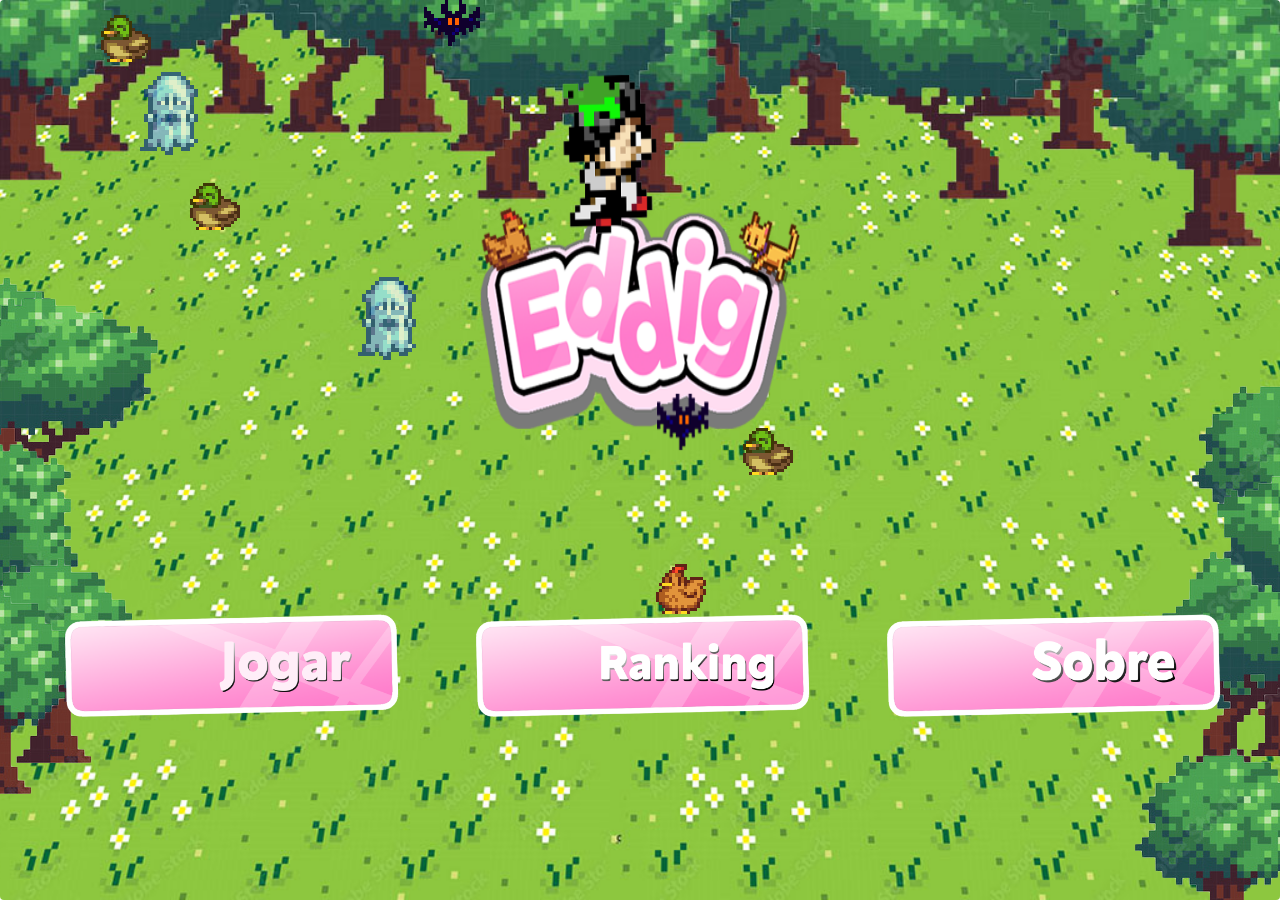
==== commit 82e0fd6a: "update +menu" ====
--- a/index.html
+++ b/index.html
@@ -1,88 +1,47 @@
 <!DOCTYPE html>
-<html lang="en">
+<html lang="pt-BR">
 
 <head>
     <meta charset="UTF-8">
     <meta name="viewport" content="width=device-width, initial-scale=1.0">
-    <title>Eddy - MG</title>
-    <link rel="stylesheet" href="css/style.css">
-    <link rel="stylesheet" href="css/styleMobile.css">
-    <link rel="icon" type="image/png" href="img/ico.jpg"/>
+    <title>Memory Game RPG - Eddig</title>
+    <link rel="icon" type="image/png" href="./assets/ico.png" />
+    <link rel="stylesheet" href="styles/sass/menu.css">
+    <script defer src="./scripts/menu.js"></script>
 </head>
 
 <body>
-    <div class="jogodamemoria">
-        <div class="dados">
-            <h1 id="tentativas">Tentativas: 0</h1>
-        </div>
-        <div id="wrapper">
-            <canvas id="canvas1"></canvas>
-            <img src="img/overlay.png" alt="overlay" id="overlay">
-        </div>
-    </div>
-    <div class="controle">
-        <div class="esquerdaCon">
-            <div id="cima">
-                <button id="upArrow">↑</button>
+    <div class="bode">
+        <div class="container">
+            <div class="image-container">
+                <img src="assets/EddigLogo.png" alt="Logo" id="logo">
             </div>
-            <div class="meio">
-                <button id="leftArrow">←</button>
-                <button id="rightArrow">→</button>
-            </div>
-            <div class="baixo">
-            
-            <button id="downArrow">↓</button>
-            </div>
-        </div>
-        <div class="direitaCon">
-            <button id="keyC">C</button>
-        </div>
-    </div>
-    <div class="animais">
-        <img src="img/edd.png" alt="edd" id="edd">
-        <img src="img/mato.png" alt="mato" id="mato">
-        <img src="img/gato.png" alt="gato" id="gato">
-        <img src="img/galinha.png" alt="galinha" id="galinha">
-        <img src="img/pato.png" alt="pato" id="pato">
-        <img src="img/vaca.png" alt="vaca" id="vaca">
-        <img src="img/fantasma.png" alt="fantasma" id="fantasma">
-        <img src="img/morcego.png" alt="morcego" id="morcego">
-    </div>
-    <div></div>
-    <footer>
-        <div class="pezinho">
-            <h2>Programação para Internet</h2>
-            <div class="container">
-                <div class="divMetade">
-                    <div class="bloquinho">
-                        <h2>Endereço</h2>
-                        <p>IFRN - Campus Santa Cruz/RN</p>
-                    </div>
-                    <div class="divider">
-                        <img src="img/Linha.svg" title="Linha.svg" alt="Linha.svg">
-                    </div>
-                    <div class="bloquinho">
-                        <h2>Professor</h2>
-                        <p>Prof. Marcelo Figueiredo Barbosa Júnior</p>
-                    </div>
-                    <div class="divider">
-                        <img src="img/Linha.svg" title="Linha.svg" alt="Linha.svg">
-                    </div>
-                    <div class="bloquinho">
-                        <h2>Aluno</h2>
-                        <p>Edvaldo Henrique dos Santos</p>
-                    </div>
+            <div class="button-container">
+                <button class="square" style="display: none;">Settings</button>
+                <div class="rectangular-buttons">
+                    <a class="rectangular" id="play" href="game.html"></a>
+                    <a class="rectangular" id="ranking" href="game.html"></a>
+                    <a class="rectangular" id="about" href="game.html"></a>
                 </div>
             </div>
         </div>
-        <div class="divisor">
-            <span class="divisor-linha"></span>
+    </div>
+    <section id="memory-game">
+        <div class="wrapper">
+            <canvas id="game"></canvas>
+            <img src="./assets/images/overlay.png" alt="overlay" class="overlay" />
         </div>
-        <div class="copyright">
-            <p>COPYRIGHT 2023 <strong>EDVALDO HENRIQUE &copy;</strong></p>
-        </div>
-    </footer>
-    <script src="js/script.js"></script>
+    </section>
+    <div class="sprites">
+        <img src="" alt="player" id="player" />
+        <img src="./assets/sprites/grass.png" alt="grass" id="grass" />
+        <img src="./assets/sprites/cat.png" alt="cat" id="cat" />
+        <img src="./assets/sprites/hen.png" alt="hen" id="hen" />
+        <img src="./assets/sprites/duck.png" alt="duck" id="duck" />
+        <img src="./assets/sprites/cow.png" alt="cow" id="cow" />
+        <img src="./assets/sprites/ghost.png" alt="ghost" id="ghost" />
+        <img src="./assets/sprites/bat.png" alt="bat" id="bat" />
+    </div>
 </body>
 
 </html>--- a/styles/sass/menu.css
+++ b/styles/sass/menu.css
@@ -0,0 +1,311 @@
+* {
+  padding: 0;
+  margin: 0;
+  box-sizing: border-box;
+  cursor: url("/assets/cursor.png"), auto;
+}
+
+:root {
+  --colors-memory-ligth: #f6f8fc;
+  --colors-memory-medium: #e9ebf0;
+  --colors-memory-dark: #0d1e2f;
+  --colors-red: #ff5350;
+  --colors-yellow: #ffc300;
+  --colors-gray-600: #8b9296;
+  --colors-black: #000000;
+  --colors-white: #ffffff;
+  --space-px: 1px;
+  --space-1: 0.25rem;
+  --space-2: 0.5rem;
+  --space-3: 0.75rem;
+  --space-4: 1rem;
+  --space-5: 1.25rem;
+  --space-6: 1.5rem;
+  --space-7: 1.75rem;
+  --space-8: 2rem;
+  --space-9: 2.25rem;
+  --space-10: 2.5rem;
+  --space-12: 3rem;
+  --space-14: 3.5rem;
+  --space-16: 4rem;
+  --space-18: 4.5rem;
+  --space-20: 5rem;
+  --space-24: 6rem;
+  --space-26: 6.5rem;
+  --space-28: 7rem;
+  --space-32: 8rem;
+  --space-36: 9rem;
+  --space-40: 10rem;
+  --space-50: 12.5rem;
+  --space-64: 16rem;
+  --space-80: 20rem;
+  --font-size-xxs: 0.625rem;
+  --font-size-xs: 0.75rem;
+  --font-size-sm: 0.875rem;
+  --font-size-md: 1rem;
+  --font-size-lg: 1.125rem;
+  --font-size-xl: 1.25rem;
+  --font-size-2xl: 1.5rem;
+  --font-size-4xl: 2rem;
+  --font-size-5xl: 2.25rem;
+  --font-size-6xl: 3rem;
+  --font-size-7xl: 4rem;
+  --font-size-8xl: 4.5rem;
+  --font-size-9xl: 6rem;
+  --font-weight-light: 300;
+  --font-weight-medium: 400;
+  --font-weight-bold: bold;
+  --line-height-shorter: 90%;
+  --line-height-short: 110%;
+  --line-height-base: 130%;
+  --line-height-tall: 160%;
+  --border-width-thin: 1px;
+  --border-width-medium: 2px;
+  --border-width-thick: 4px;
+  --border-width-heavy: 8px;
+  --radii-xs: 2.5px;
+  --radii-sm: 4px;
+  --radii-md: 10px;
+  --radii-lg: 20px;
+  --radii-full: 999999px;
+  --opacity-default: 100%;
+  --opacity-semi-opaque: 90%;
+  --opacity-intense: 75%;
+  --opacity-medium: 50%;
+  --opacity-light: 25%;
+  --opacity-semi-transparent: 10%;
+  --z-index-very-hide: -100;
+  --z-index-hide: -1;
+  --z-index-overlay: 9995;
+  --z-index-modal: 9999;
+}
+
+@media screen and (max-width: 1080px) {
+  html {
+    font-size: 93.75%;
+  }
+}
+@media screen and (max-width: 720px) {
+  html {
+    font-size: 87.5%;
+  }
+}
+@font-face {
+  font-family: "Day Dream";
+  src: url("../../assets/fonts/Daydream.ttf");
+}
+body {
+  width: 100%;
+  background: url("/icons/background.svg") var(--colors-memory-light) no-repeat content-box fixed;
+  background-size: auto 80%;
+  background-position: -20vh -20vh;
+}
+
+body,
+input,
+textarea,
+button {
+  font-size: var(--font-size-sm);
+  color: var(--colors-memory-dark);
+  line-height: var(--line-height-tall);
+}
+
+h1,
+h2,
+h3,
+h4,
+h5,
+h6 {
+  line-height: var(--line-height-shorter);
+}
+
+button {
+  border: none;
+  background: none;
+  display: flex;
+  align-items: center;
+  justify-content: center;
+}
+
+a {
+  text-decoration: none;
+  color: inherit;
+}
+
+ul {
+  list-style: none;
+}
+
+::-moz-selection {
+  color: var(--colors-memory-light);
+  background: var(--colors-red);
+}
+
+::selection {
+  color: var(--colors-memory-light);
+  background: var(--colors-red);
+}
+
+::-webkit-scrollbar {
+  width: 14px;
+  height: 14px;
+}
+
+::-webkit-scrollbar-thumb {
+  background: var(--colors-gray-600);
+  border-radius: var(--radii-full);
+  border: 4px solid var(--colors-memory-light);
+}
+
+input::-moz-placeholder {
+  -moz-user-select: none;
+       user-select: none;
+}
+
+a,
+img,
+svg,
+button,
+iframe,
+input::placeholder {
+  -webkit-user-select: none;
+     -moz-user-select: none;
+          user-select: none;
+}
+
+.wrapper {
+  position: relative;
+  width: 100%;
+  margin: 0 auto;
+  display: flex;
+  align-items: center;
+  justify-content: space-between;
+}
+
+#memory-game {
+  width: 100%;
+  position: relative;
+  z-index: 1;
+}
+
+#memory-game .wrapper {
+  flex-direction: column;
+  align-items: flex-start;
+}
+
+#memory-game canvas {
+  width: 100%;
+  background: url("../../assets/images/background.jpg") center/cover;
+  border-radius: var(--radii-sm);
+}
+
+#memory-game .overlay {
+  position: absolute;
+  bottom: 0;
+  left: 0;
+  width: 100%;
+}
+
+.sprites img {
+  display: none;
+}
+
+.bode {
+  height: 100vh;
+  width: 100vw;
+  margin: 0;
+  display: flex;
+  flex-direction: column;
+  justify-content: center;
+  align-items: center;
+  position: absolute;
+  z-index: 2;
+}
+.bode .container {
+  position: fixed;
+  display: flex;
+  flex-direction: column;
+  justify-content: space-between;
+  height: 100%;
+  width: 100%;
+  text-align: center;
+  z-index: 2;
+}
+.bode .image-container {
+  height: 90vw;
+  width: 90vw;
+  flex-grow: 1;
+  display: flex;
+  justify-content: center;
+  align-items: center;
+  align-self: center;
+}
+.bode .image-container img {
+  height: 100%;
+  width: 100%;
+}
+.bode .button-container {
+  position: relative;
+  width: 100%;
+  height: -moz-fit-content;
+  height: fit-content;
+  display: flex;
+  justify-content: center;
+}
+.bode .button-container .square {
+  position: absolute;
+  left: 10px;
+  bottom: 10px;
+  width: 12vh;
+  height: 12vh;
+  padding: 10px;
+  margin: 5px;
+}
+.bode .button-container .rectangular-buttons {
+  display: flex;
+  justify-content: center;
+  gap: 4vw;
+  position: absolute;
+  bottom: 14vh;
+}
+.bode .button-container .rectangular-buttons .rectangular {
+  width: 40vh;
+  height: 25vh;
+  z-index: 4;
+}
+.bode .button-container .rectangular-buttons .rectangular#play {
+  background: url(/assets/buttons/playbtn.png) no-repeat center center;
+  background-size: contain;
+  border: none;
+}
+.bode .button-container .rectangular-buttons .rectangular#play:hover {
+  width: 40vh;
+  height: 25vh;
+  background: url(/assets/buttons/playbtnHover.png) no-repeat center center;
+  background-size: contain;
+  cursor: none;
+}
+.bode .button-container .rectangular-buttons .rectangular#ranking {
+  background: url(/assets/buttons/rankingbtn.png) no-repeat center center;
+  background-size: contain;
+  border: none;
+}
+.bode .button-container .rectangular-buttons .rectangular#ranking:hover {
+  width: 40vh;
+  height: 25vh;
+  background: url(/assets/buttons/rankingbtnHover.png) no-repeat center center;
+  background-size: contain;
+  cursor: none;
+}
+.bode .button-container .rectangular-buttons .rectangular#about {
+  background: url(/assets/buttons/aboutbtn.png) no-repeat center center;
+  background-size: contain;
+  border: none;
+}
+.bode .button-container .rectangular-buttons .rectangular#about:hover {
+  width: 40vh;
+  height: 25vh;
+  background: url(/assets/buttons/aboutbtnHover.png) no-repeat center center;
+  background-size: contain;
+  cursor: none;
+}/*# sourceMappingURL=menu.css.map */